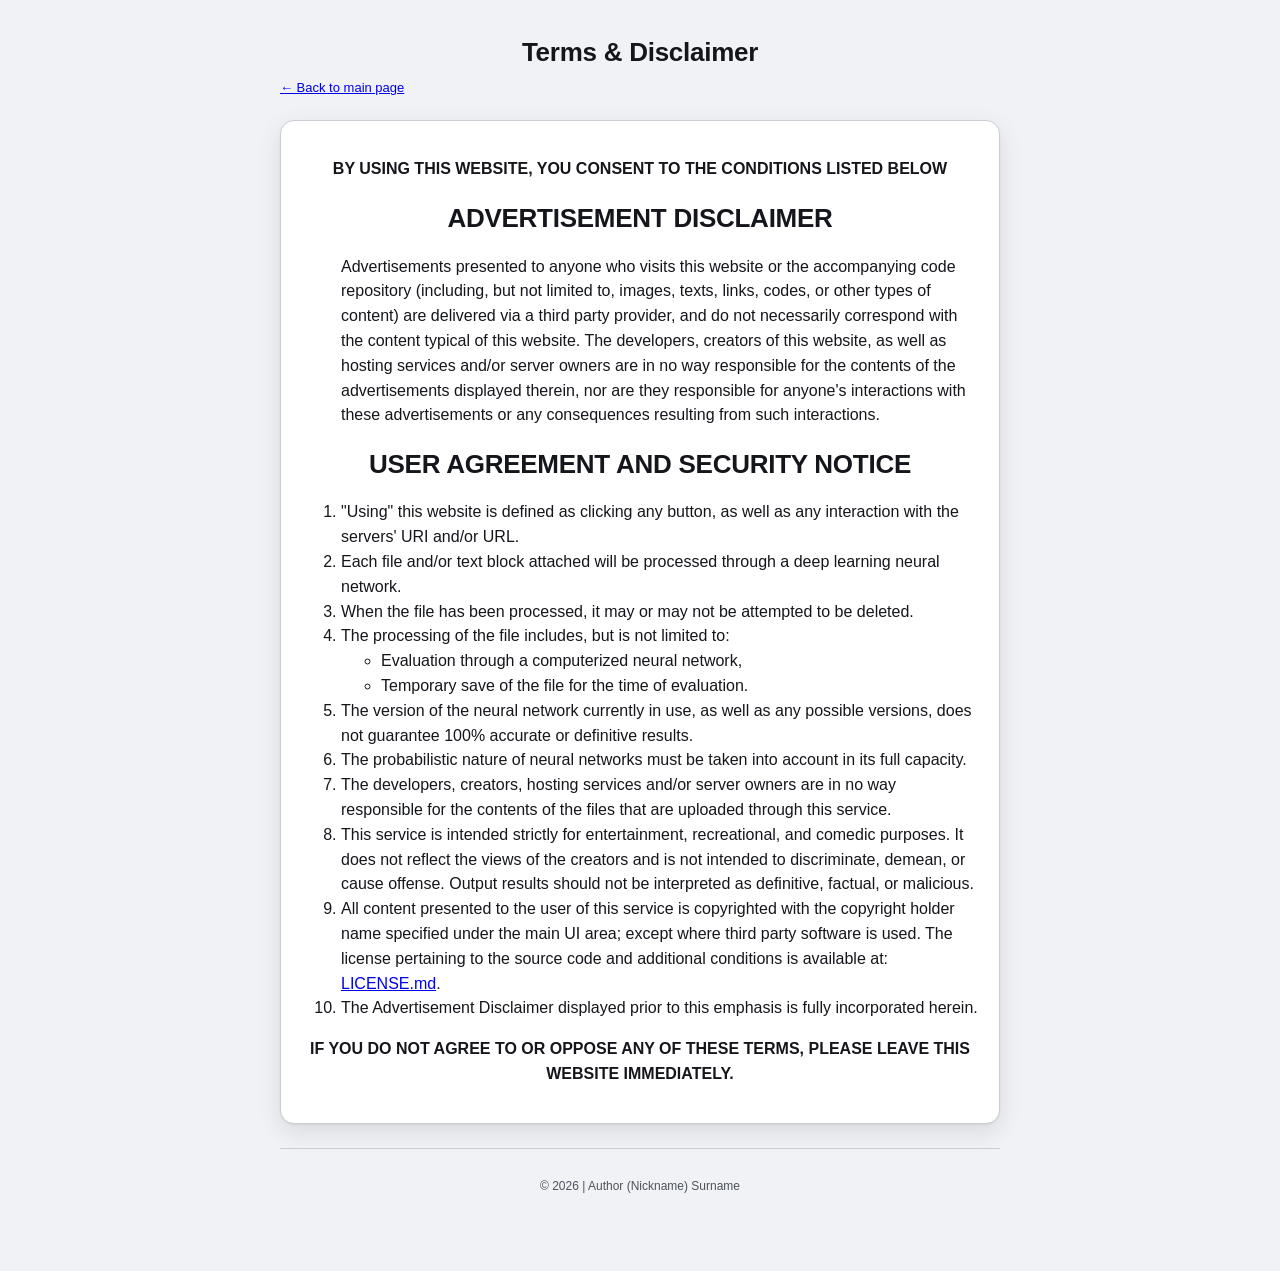
==== terms.html @ 253ed2f0 "Initial commit" ====
<!DOCTYPE html>
<html lang="en">
<head>
    <meta charset="UTF-8">
    <meta name="viewport" content="width=device-width, initial-scale=1.0">
    <title>Terms & Disclaimer — AI text detector</title>
    <link rel="stylesheet" href="./main.css">
</head>
<body>
<main class="wrap">
    <header>
        <h1>Terms &amp; Disclaimer</h1>
        <p class="sub"><a href="./index.html">← Back to main page</a></p>
    </header>

    <section class="panel">
        <p class="notice"><strong>BY USING THIS WEBSITE, YOU CONSENT TO THE CONDITIONS LISTED BELOW</strong></p>

        <h2>ADVERTISEMENT DISCLAIMER</h2>
        <ul class="emphasis">
            <li>Advertisements presented to anyone who visits this website or the accompanying code repository (including, but not limited to, images, texts, links, codes, or other types of content) are delivered via a third party provider, and do not necessarily correspond with the content typical of this website. The developers, creators of this website, as well as hosting services and/or server owners are in no way responsible for the contents of the advertisements displayed therein, nor are they responsible for anyone's interactions with these advertisements or any consequences resulting from such interactions.</li>
        </ul>

        <h2>USER AGREEMENT AND SECURITY NOTICE</h2>
        <ol>
            <li>"Using" this website is defined as clicking any button, as well as any interaction with the servers' URI and/or URL.</li>
            <li>Each file and/or text block attached will be processed through a deep learning neural network.</li>
            <li>When the file has been processed, it may or may not be attempted to be deleted.</li>
            <li>The processing of the file includes, but is not limited to:
                <ul>
                    <li>Evaluation through a computerized neural network,</li>
                    <li>Temporary save of the file for the time of evaluation.</li>
                </ul>
            </li>
            <li>The version of the neural network currently in use, as well as any possible versions, does not guarantee 100% accurate or definitive results.</li>
            <li>The probabilistic nature of neural networks must be taken into account in its full capacity.</li>
            <li>The developers, creators, hosting services and/or server owners are in no way responsible for the contents of the files that are uploaded through this service.</li>
            <li>This service is intended strictly for entertainment, recreational, and comedic purposes. It does not reflect the views of the creators and is not intended to discriminate, demean, or cause offense. Output results should not be interpreted as definitive, factual, or malicious.</li>
            <li>All content presented to the user of this service is copyrighted with the copyright holder name specified under the main UI area; except where third party software is used. The license pertaining to the source code and additional conditions is available at: <a href="./LICENSE.md">LICENSE.md</a>.</li>
            <li>The Advertisement Disclaimer displayed prior to this emphasis is fully incorporated herein.</li>
        </ol>

        <p class="notice"><strong>IF YOU DO NOT AGREE TO OR OPPOSE ANY OF THESE TERMS, PLEASE LEAVE THIS WEBSITE IMMEDIATELY.</strong></p>
    </section>

    <footer id="author">
        <p>© 2026 | Author (Nickname) Surname</p>
    </footer>
</main>
</body>
</html>
---- main.css ----
:root {
  color-scheme: dark;

  /* ---- Fonts ---- */
  --font-header: 'Arial Black', Arial, 'Helvetica Neue', sans-serif;
  --font-body: 'Avenir Next', Avenir, -apple-system, BlinkMacSystemFont, 'Segoe UI', Roboto, sans-serif;

  /* ---- Surfaces & text ---- */
  --bg: oklch(16% 0.015 265);
  --panel: oklch(20% 0.016 265);
  --panel2: oklch(24% 0.018 265);
  --border: oklch(32% 0.02 265);
  --text: oklch(93% 0.006 265);
  --muted: oklch(66% 0.02 265);

  /* ---- Accent + semantic colors ---- */
  --accent: oklch(70% 0.15 262);
  --accent-2: oklch(74% 0.13 300);
  --on-accent: oklch(15% 0 0);
  --green: oklch(72% 0.13 152);
  --amber: oklch(80% 0.14 82);
  --red: oklch(66% 0.17 25);

  /* ---- Shape & elevation ---- */
  --radius: 14px;
  --radius-sm: 8px;
  --shadow-1: 0 1px 2px oklch(0% 0 0 / 0.35);
  --shadow-2: 0 10px 30px oklch(0% 0 0 / 0.22);

  /* ---- Motion ---- */
  --dur: 150ms;
  --ease: cubic-bezier(0.2, 0.8, 0.2, 1);
}

@media (prefers-color-scheme: light) {
  :root {
    color-scheme: light;
    --bg: oklch(96% 0.006 265);
    --panel: oklch(100% 0 0);
    --panel2: oklch(97% 0.007 265);
    --border: oklch(85% 0.01 265);
    --text: oklch(20% 0.01 265);
    --muted: oklch(44% 0.015 265);
    --accent: oklch(52% 0.16 262);
    --accent-2: oklch(56% 0.14 300);
    --on-accent: oklch(99% 0 0);
    --green: oklch(52% 0.13 152);
    --amber: oklch(64% 0.15 82);
    --red: oklch(54% 0.18 25);
    --shadow-1: 0 1px 2px oklch(0% 0 0 / 0.06);
    --shadow-2: 0 8px 24px oklch(0% 0 0 / 0.10);
  }
  .panel { border-color: oklch(90% 0.008 265); }
  .dropzone { border-color: oklch(80% 0.01 265); }
}

@media (prefers-reduced-motion: reduce) {
  * { transition-duration: 0.001ms !important; animation-duration: 0.001ms !important; }
}

* { box-sizing: border-box; }

body {
  margin: 0;
  font-family: var(--font-body);
  background: var(--bg);
  color: var(--text);
  line-height: 1.55;
  -webkit-font-smoothing: antialiased;
  text-rendering: optimizeLegibility;
}

* { scrollbar-width: thin; scrollbar-color: var(--border) transparent; }
*::-webkit-scrollbar { width: 10px; height: 10px; }
*::-webkit-scrollbar-thumb { background: var(--border); border-radius: 999px; }
*::-webkit-scrollbar-track { background: transparent; }

/* ---- Page-level 3-column layout: ad rails only render if there's room for
   all three columns side by side, so they can never crowd main content ---- */


.wrap {
  max-width: 960px;
  margin: 0 auto;
  padding: clamp(20px, 4vw, 32px) clamp(14px, 3vw, 20px) 64px;
  container-type: inline-size;
}

header { margin-bottom: 22px; }

/* Headers share one heavy display face; sized/positioned individually below */
h1, details > summary {
  font-family: var(--font-header);
  font-weight: 900;
}

h1, h2 {
  font-size: clamp(20px, 2.4vw, 26px);
  margin: 0 0 6px;
  letter-spacing: -0.01em;
  text-wrap: balance;
  text-align: center;
}
.sub { color: var(--muted); font-size: 13px; margin: 0; }

.emphasis {
  list-style: none;
}

.terms-note { font-size: 12px; color: var(--muted); margin: 10px 0 0; }
.terms-note a { color: var(--accent); text-decoration: underline; text-underline-offset: 2px; }

.panel {
  background: var(--panel);
  border: 1px solid var(--border);
  border-radius: var(--radius);
  padding: 20px;
  margin-bottom: 16px;
  box-shadow: var(--shadow-1), var(--shadow-2);
  transition: border-color var(--dur) var(--ease);
}
.panel:has(:focus-visible) { border-color: color-mix(in oklch, var(--accent) 55%, var(--border)); }

.dropzone {
  border: 1.5px dashed var(--border);
  border-radius: var(--radius);
  padding: 28px 16px;
  text-align: center;
  cursor: pointer;
  transition: border-color var(--dur) var(--ease), background-color var(--dur) var(--ease);
}
.dropzone:hover { border-color: color-mix(in oklch, var(--accent) 45%, var(--border)); background: var(--panel2); }
.dropzone.drag { border-color: var(--accent); background: var(--panel2); }
.dropzone p { margin: 0; color: var(--muted); }
.dropzone input { display: none; }

textarea {
  width: 100%;
  min-height: 140px;
  background: var(--panel2);
  color: var(--text);
  border: 1px solid var(--border);
  border-radius: var(--radius-sm);
  padding: 10px 12px;
  font-family: inherit;
  font-size: 13px;
  resize: vertical;
  margin-top: 12px;
  transition: border-color var(--dur) var(--ease);
}
textarea:focus-visible {
  outline: none;
  border-color: var(--accent);
  box-shadow: 0 0 0 3px color-mix(in oklch, var(--accent) 25%, transparent);
}

.row { display: flex; gap: 12px; flex-wrap: wrap; align-items: center; }
.row > .field { flex: 1 1 160px; }
.settings-row { margin-top: 14px; }
@container (min-width: 520px) {
  .settings-row { display: grid; grid-template-columns: repeat(3, 1fr); gap: 12px; }
  .settings-row > .field { flex: initial; }
}
.force-row { margin-top: 10px; }
.actions-row { margin-top: 14px; }

label { font-size: 12px; color: var(--muted); display: block; margin-bottom: 4px; }

select, button {
  background: var(--panel2);
  color: var(--text);
  border: 1px solid var(--border);
  border-radius: var(--radius-sm);
  padding: 9px 12px;
  font-size: 13px;
  font-family: inherit;
  transition: border-color var(--dur) var(--ease), transform var(--dur) var(--ease), box-shadow var(--dur) var(--ease);
}
select {
  width: 100%;
  -webkit-appearance: none;
  -moz-appearance: none;
  appearance: none;
  padding-right: 32px;
  background-image: url("data:image/svg+xml,%3Csvg xmlns='http://www.w3.org/2000/svg' width='10' height='6' viewBox='0 0 10 6'%3E%3Cpath d='M1 1l4 4 4-4' fill='none' stroke='%239aa0ab' stroke-width='1.5' stroke-linecap='round' stroke-linejoin='round'/%3E%3C/svg%3E");
  background-repeat: no-repeat;
  background-position: right 12px center;
}
select:focus-visible, button:focus-visible {
  outline: none;
  border-color: var(--accent);
  box-shadow: 0 0 0 3px color-mix(in oklch, var(--accent) 25%, transparent);
}

button { cursor: pointer; }
button:hover { border-color: color-mix(in oklch, var(--accent) 35%, var(--border)); }
button:active { transform: translateY(1px); }

button.primary {
  background: linear-gradient(135deg, var(--accent), var(--accent-2));
  color: var(--on-accent);
  border: none;
  font-weight: 600;
}
button.primary:hover { filter: brightness(1.06); transform: translateY(-1px); }
button.primary:active { transform: translateY(0); filter: brightness(0.98); }
button.primary:disabled { opacity: .5; cursor: not-allowed; transform: none; filter: none; }

button.ghost, .export-row button { cursor: pointer; }

.checkline { display: flex; align-items: center; gap: 6px; font-size: 12px; color: var(--muted); }
.checkline label { margin: 0; }
.checkline input { accent-color: var(--accent); width: 15px; height: 15px; }

.status { font-size: 12px; color: var(--muted); margin-top: 10px; white-space: pre-line; }

.bar-outer { height: 22px; background: var(--panel2); border-radius: 999px; overflow: hidden; border: 1px solid var(--border); }
.bar-ai { height: 100%; width: 0%; background: linear-gradient(90deg, var(--amber), var(--red)); transition: width .3s var(--ease); }
.stat-row { display: flex; justify-content: space-between; font-size: 13px; margin-top: 6px; }

.band-row { margin-top: 10px; display: flex; align-items: center; gap: 10px; flex-wrap: wrap; }
.band { display: inline-block; padding: 3px 10px; border-radius: 999px; font-size: 12px; font-weight: 600; }

.disclaimer { font-size: 12px; color: var(--muted); border-left: 3px solid var(--amber); padding: 8px 12px; background: var(--panel2); border-radius: 0 8px 8px 0; margin-top: 14px; }

#resultsPanel h2 { font-size: 15px; margin: 20px 0 10px; }
#resultsPanel h2:first-of-type { margin-top: 0; }

.heat { line-height: 2; font-size: 14px; padding: 12px; background: var(--panel2); border-radius: var(--radius-sm); border: 1px solid var(--border); white-space: pre-wrap; }
.heat span { padding: 1px 2px; border-radius: 3px; cursor: help; }

table { width: 100%; border-collapse: collapse; font-size: 12px; margin-top: 8px; }
th, td { text-align: left; padding: 7px 8px; border-bottom: 1px solid var(--border); }
th { color: var(--muted); font-weight: 500; }
tbody tr { transition: background-color var(--dur) var(--ease); }
tbody tr:hover { background: var(--panel2); }

.export-row { display: flex; gap: 8px; margin-bottom: 12px; flex-wrap: wrap; }
.export-row button { flex: none; }

details summary { cursor: pointer; font-size: 13px; color: var(--muted); }
details summary:focus-visible { outline: none; color: var(--text); }
.limitations { font-size: 13px; color: var(--muted); margin-top: 10px; line-height: 1.7; }
.limitations p { margin: 0 0 10px; }

/* ---- Ad slots — flat black placeholders, swap the inner content for your
   ad network's embed (Google AdSense <ins>, an iframe, etc). Sizes are
   fixed, not fluid: standard IAB units break if scaled, so each one hides
   below its own breakpoint instead of shrinking. ---- */
/* No .page-grid needed — .wrap centers itself exactly as before */

.ad-slot {
  display: flex;
  align-items: center;
  justify-content: center;
  background: #000;
  color: #fff;
  font-family: var(--font-body);
  font-size: 11px;
  font-weight: 600;
  letter-spacing: 0.06em;
  text-transform: uppercase;
  text-align: center;
  line-height: 1.4;
  border-radius: var(--radius-sm);
}

.ad-728x90 { width: 728px; height: 90px; margin: 0 auto 16px; }
@media (max-width: 799px) { .ad-728x90 { display: none; } }

.ad-300x250 { width: 300px; height: 250px; margin: 0 auto 16px; }
@media (max-width: 339px) { .ad-300x250 { display: none; } }

/* Skyscrapers: fixed to viewport, positioned relative to the centered
   .wrap's edges via calc(). Taken fully out of flow, so they can never
   resize or crowd main content — they only render if the math guarantees
   clearance on both sides. */
.ad-skyscraper {
  display: none;
  width: 160px;
  height: 600px;
  position: fixed;
  top: 24px;
}
.ad-skyscraper.left  { left: calc(50% - 664px); }   /* 480 (half of .wrap at 960px) + 24 (gap) + 160 */
.ad-skyscraper.right { left: calc(50% + 504px); }   /* 480 + 24 */

/* ---- Mid tier: room for ONE column only. Wrap is narrowed here so the
   right skyscraper has clearance without overlapping content. ---- */
@media (min-width: 1180px) and (max-width: 1359.98px) {
  .wrap { max-width: 760px; }
  .ad-skyscraper.left {
    display: flex;
    left: calc(50% - 564px);   /* 380 (half of .wrap at 760px) + 24 (gap) */
  }
}

/* ---- Wide tier: room for both columns at .wrap's full 960px width ---- */
@media (min-width: 1360px) {
  .ad-skyscraper { display: flex; }
}

#author {
  text-align: center;
  font-size: 12px;
  color: var(--muted);
  margin-top: 24px;
  padding-top: 16px;
  border-top: 1px solid var(--border);
}

.notice { text-align: center; font-weight: 900}

.hidden { display: none; }

@media print {
  .no-print { display: none !important; }
  body { background: #fff; color: #000; }
  .wrap { max-width: 100%; padding: 0; }
  .panel { border-color: #ccc; background: #fff; box-shadow: none; }
  .heat, .heat span, .band { -webkit-print-color-adjust: exact; print-color-adjust: exact; }
}
.model-info { font-size: 12px; color: var(--muted); margin-top: 10px; line-height: 1.6; }
.model-info p { margin: 0 0 4px; }
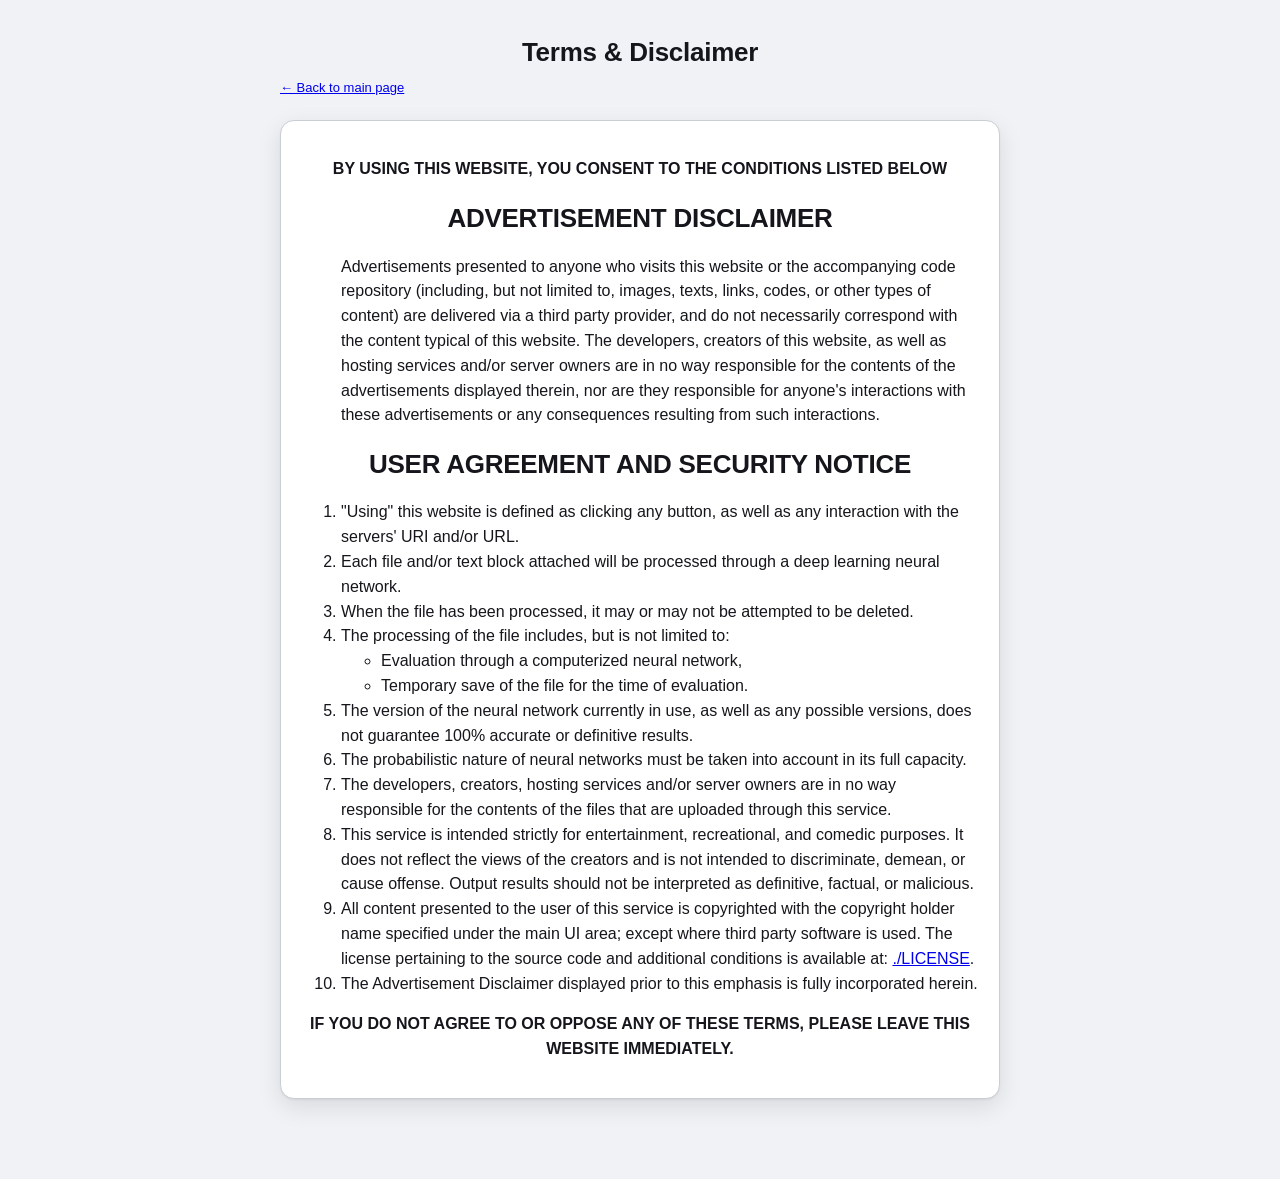
==== commit a931d232: "Initial commit" ====
--- a/terms.html
+++ b/terms.html
@@ -5,6 +5,13 @@
     <meta name="viewport" content="width=device-width, initial-scale=1.0">
     <title>Terms & Disclaimer — AI text detector</title>
     <link rel="stylesheet" href="./main.css">
+
+    <!--FAVICONS-->
+    <link rel="icon" type="image/x-icon" href="/images/favicon.ico?v=1" sizes="any">
+    <link rel="icon" type="image/svg+xml" href="/images/favicon.svg?v=1">
+    <link rel="icon" type="image/png" sizes="96x96" href="/images/favicon-96x96.png?v=1">
+    <link rel="apple-touch-icon" href="/images/apple-touch-icon.png?v=1">
+    <link rel="manifest" href="/images/site.webmanifest?v=1">
 </head>
 <body>
 <main class="wrap">
@@ -36,16 +43,12 @@
             <li>The probabilistic nature of neural networks must be taken into account in its full capacity.</li>
             <li>The developers, creators, hosting services and/or server owners are in no way responsible for the contents of the files that are uploaded through this service.</li>
             <li>This service is intended strictly for entertainment, recreational, and comedic purposes. It does not reflect the views of the creators and is not intended to discriminate, demean, or cause offense. Output results should not be interpreted as definitive, factual, or malicious.</li>
-            <li>All content presented to the user of this service is copyrighted with the copyright holder name specified under the main UI area; except where third party software is used. The license pertaining to the source code and additional conditions is available at: <a href="./LICENSE.md">LICENSE.md</a>.</li>
+            <li>All content presented to the user of this service is copyrighted with the copyright holder name specified under the main UI area; except where third party software is used. The license pertaining to the source code and additional conditions is available at: <a href="LICENSE">./LICENSE</a>.</li>
             <li>The Advertisement Disclaimer displayed prior to this emphasis is fully incorporated herein.</li>
         </ol>
 
         <p class="notice"><strong>IF YOU DO NOT AGREE TO OR OPPOSE ANY OF THESE TERMS, PLEASE LEAVE THIS WEBSITE IMMEDIATELY.</strong></p>
     </section>
-
-    <footer id="author">
-        <p>© 2026 | Author (Nickname) Surname</p>
-    </footer>
 </main>
 </body>
 </html>
--- a/main.css
+++ b/main.css
@@ -255,14 +255,6 @@
   justify-content: center;
   background: #000;
   color: #fff;
-  font-family: var(--font-body);
-  font-size: 11px;
-  font-weight: 600;
-  letter-spacing: 0.06em;
-  text-transform: uppercase;
-  text-align: center;
-  line-height: 1.4;
-  border-radius: var(--radius-sm);
 }
 
 .ad-728x90 { width: 728px; height: 90px; margin: 0 auto 16px; }
@@ -283,7 +275,7 @@
   top: 24px;
 }
 .ad-skyscraper.left  { left: calc(50% - 664px); }   /* 480 (half of .wrap at 960px) + 24 (gap) + 160 */
-.ad-skyscraper.right { left: calc(50% + 504px); }   /* 480 + 24 */
+.ad-skyscraper.right { left: calc(50% + 504px); height: 300px;}   /* 480 + 24 */
 
 /* ---- Mid tier: room for ONE column only. Wrap is narrowed here so the
    right skyscraper has clearance without overlapping content. ---- */
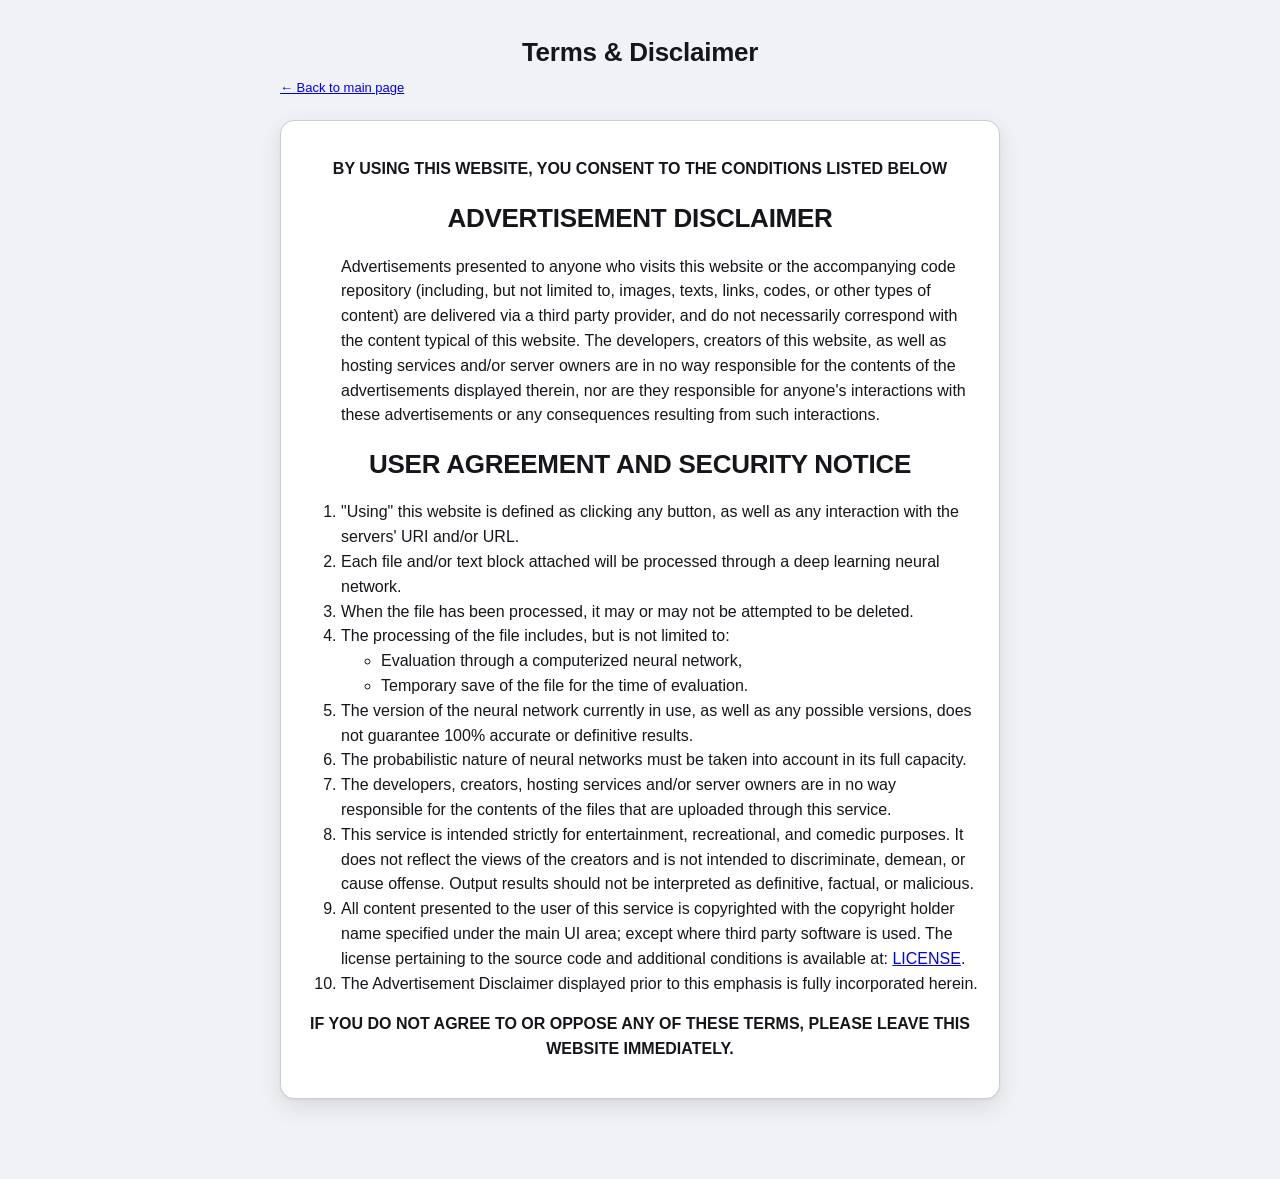
==== commit 56759e9c: "Initial commit" ====
--- a/terms.html
+++ b/terms.html
@@ -43,7 +43,7 @@
             <li>The probabilistic nature of neural networks must be taken into account in its full capacity.</li>
             <li>The developers, creators, hosting services and/or server owners are in no way responsible for the contents of the files that are uploaded through this service.</li>
             <li>This service is intended strictly for entertainment, recreational, and comedic purposes. It does not reflect the views of the creators and is not intended to discriminate, demean, or cause offense. Output results should not be interpreted as definitive, factual, or malicious.</li>
-            <li>All content presented to the user of this service is copyrighted with the copyright holder name specified under the main UI area; except where third party software is used. The license pertaining to the source code and additional conditions is available at: <a href="LICENSE">./LICENSE</a>.</li>
+            <li>All content presented to the user of this service is copyrighted with the copyright holder name specified under the main UI area; except where third party software is used. The license pertaining to the source code and additional conditions is available at: <a href="./LICENSE">LICENSE</a>.</li>
             <li>The Advertisement Disclaimer displayed prior to this emphasis is fully incorporated herein.</li>
         </ol>
 
